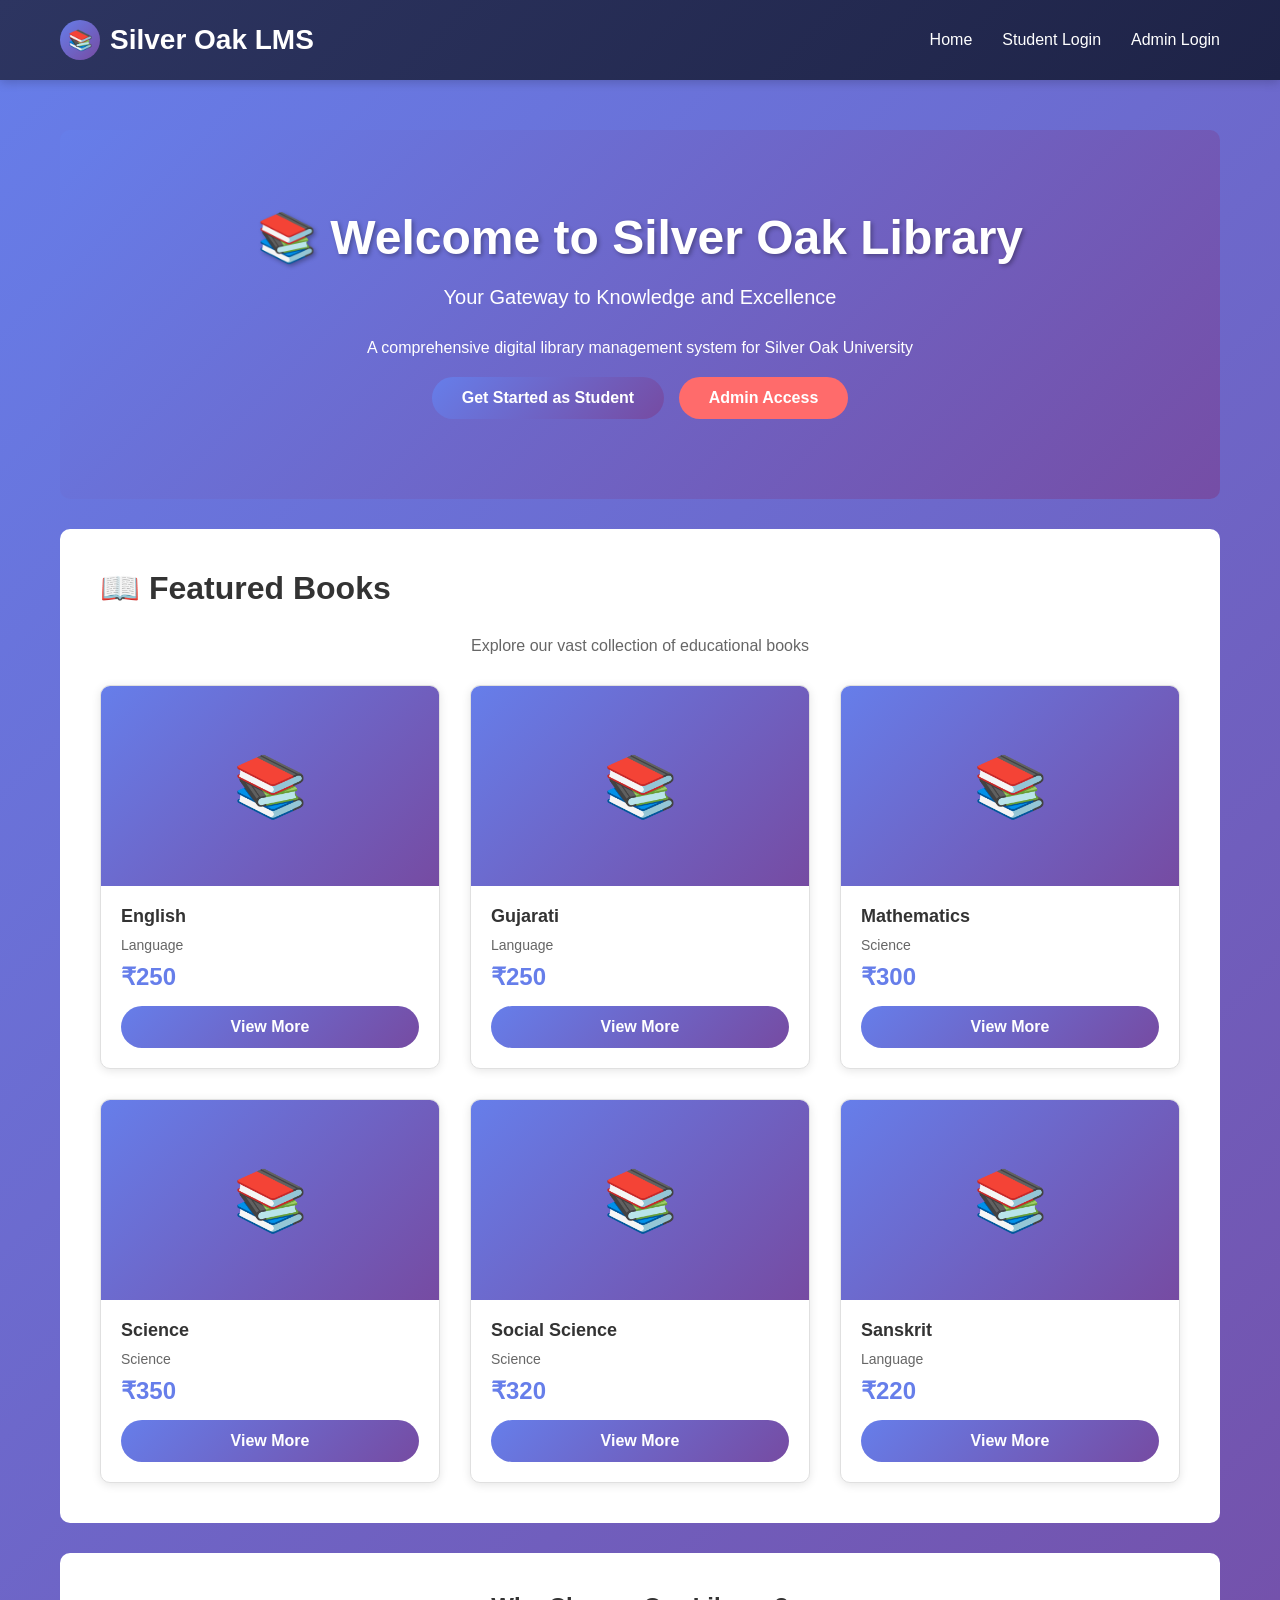
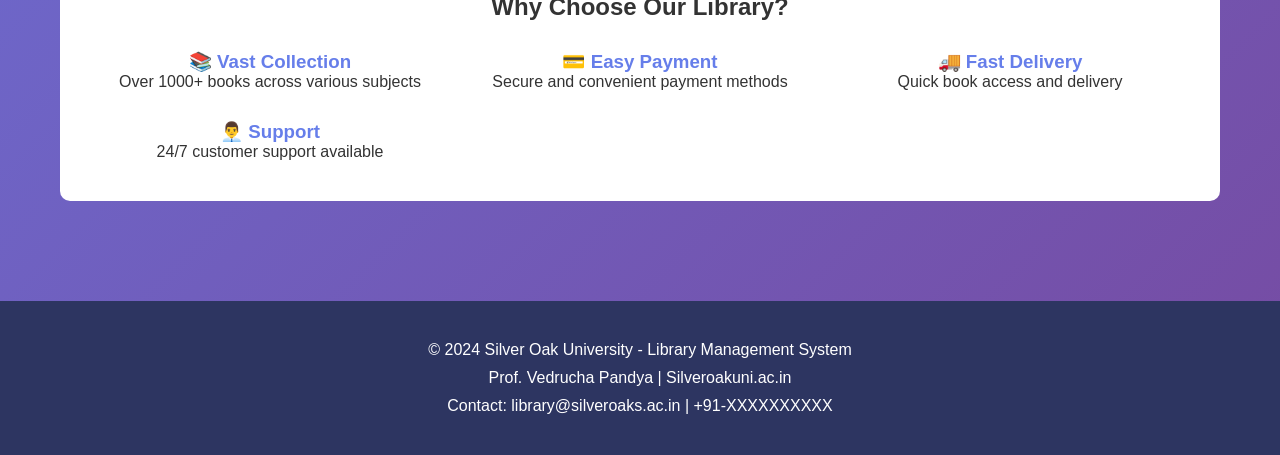
==== public/index.html @ df318f59 "my new website" ====
<!DOCTYPE html>
<html lang="en">
<head>
    <meta charset="UTF-8">
    <meta name="viewport" content="width=device-width, initial-scale=1.0">
    <title>Silver Oak Library Management System</title>
    <link rel="stylesheet" href="css/style.css">
</head>
<body>
    <header>
        <div class="navbar">
            <div class="logo">
                <div class="logo-icon">📚</div>
                Silver Oak LMS
            </div>
            <nav>
                <ul>
                    <li><a href="index.html">Home</a></li>
                    <li><a href="student-login.html">Student Login</a></li>
                    <li><a href="admin-login.html">Admin Login</a></li>
                </ul>
            </nav>
        </div>
    </header>

    <div class="container">
        <div class="hero">
            <h1>📚 Welcome to Silver Oak Library</h1>
            <p>Your Gateway to Knowledge and Excellence</p>
            <p style="font-size: 16px; margin-bottom: 20px;">A comprehensive digital library management system for Silver Oak University</p>
            <a href="student-login.html" class="btn">Get Started as Student</a>
            <a href="admin-login.html" class="btn" style="background: #ff6b6b; margin-left: 10px;">Admin Access</a>
        </div>

        <section class="books-section">
            <h2 class="section-title">📖 Featured Books</h2>
            <p style="text-align: center; color: #666; margin-bottom: 30px;">Explore our vast collection of educational books</p>
            <div class="books-grid" id="featured-books">
                <!-- Books will be loaded by JavaScript -->
            </div>
        </section>

        <section style="background: white; padding: 40px; border-radius: 10px; margin: 30px 0; text-align: center;">
            <h2>Why Choose Our Library?</h2>
            <div style="display: grid; grid-template-columns: repeat(auto-fit, minmax(250px, 1fr)); gap: 30px; margin-top: 30px;">
                <div>
                    <h3 style="color: #667eea;">📚 Vast Collection</h3>
                    <p>Over 1000+ books across various subjects</p>
                </div>
                <div>
                    <h3 style="color: #667eea;">💳 Easy Payment</h3>
                    <p>Secure and convenient payment methods</p>
                </div>
                <div>
                    <h3 style="color: #667eea;">🚚 Fast Delivery</h3>
                    <p>Quick book access and delivery</p>
                </div>
                <div>
                    <h3 style="color: #667eea;">👨‍💼 Support</h3>
                    <p>24/7 customer support available</p>
                </div>
            </div>
        </section>
    </div>

    <footer>
        <p>&copy; 2024 Silver Oak University - Library Management System</p>
        <p>Prof. Vedrucha Pandya | Silveroakuni.ac.in</p>
        <p>Contact: library@silveroaks.ac.in | +91-XXXXXXXXXX</p>
    </footer>

    <script src="js/app.js"></script>
    <script>
        // Display featured books on home page
        function displayFeaturedBooks() {
            const container = document.getElementById('featured-books');
            if (!container) return;

            const featured = books.slice(0, 6);
            let html = '';

            featured.forEach(book => {
                html += `
                    <div class="book-card">
                        <div class="book-image">📚</div>
                        <div class="book-content">
                            <div class="book-title">${book.name}</div>
                            <div class="book-author">${book.category}</div>
                            <div class="book-price">₹${book.price}</div>
                            <div class="book-actions">
                                <a href="student-login.html" class="btn" style="width: 100%; text-align: center;">View More</a>
                            </div>
                        </div>
                    </div>
                `;
            });

            container.innerHTML = html;
        }

        window.addEventListener('load', displayFeaturedBooks);
    </script>
</body>
</html>
---- public/css/style.css ----
* {
    margin: 0;
    padding: 0;
    box-sizing: border-box;
}

body {
    font-family: 'Segoe UI', Tahoma, Geneva, Verdana, sans-serif;
    background: linear-gradient(135deg, #667eea 0%, #764ba2 100%);
    min-height: 100vh;
    color: #333;
}

/* Header & Navigation */
header {
    background: linear-gradient(135deg, #2d3561 0%, #1e2347 100%);
    color: white;
    padding: 20px 0;
    box-shadow: 0 2px 10px rgba(0,0,0,0.2);
}

.navbar {
    max-width: 1200px;
    margin: 0 auto;
    display: flex;
    justify-content: space-between;
    align-items: center;
    padding: 0 20px;
}

.logo {
    font-size: 28px;
    font-weight: bold;
    display: flex;
    align-items: center;
    gap: 10px;
}

.logo-icon {
    width: 40px;
    height: 40px;
    background: linear-gradient(135deg, #667eea 0%, #764ba2 100%);
    border-radius: 50%;
    display: flex;
    align-items: center;
    justify-content: center;
    font-size: 20px;
}

nav ul {
    list-style: none;
    display: flex;
    gap: 30px;
    align-items: center;
}

nav a {
    color: white;
    text-decoration: none;
    transition: 0.3s;
    font-weight: 500;
}

nav a:hover {
    color: #667eea;
}

.user-info {
    display: flex;
    gap: 20px;
    align-items: center;
}

.btn-logout {
    background: #ff6b6b;
    color: white;
    padding: 8px 16px;
    border: none;
    border-radius: 5px;
    cursor: pointer;
    transition: 0.3s;
}

.btn-logout:hover {
    background: #ff5252;
}

/* Container */
.container {
    max-width: 1200px;
    margin: 0 auto;
    padding: 20px;
}

/* Hero Section */
.hero {
    text-align: center;
    color: white;
    padding: 80px 20px;
    background: linear-gradient(135deg, rgba(102, 126, 234, 0.9) 0%, rgba(118, 75, 162, 0.9) 100%);
    border-radius: 10px;
    margin: 30px 0;
}

.hero h1 {
    font-size: 48px;
    margin-bottom: 20px;
    text-shadow: 2px 2px 4px rgba(0,0,0,0.3);
}

.hero p {
    font-size: 20px;
    margin-bottom: 30px;
}

.btn {
    display: inline-block;
    padding: 12px 30px;
    background: linear-gradient(135deg, #667eea 0%, #764ba2 100%);
    color: white;
    text-decoration: none;
    border-radius: 50px;
    transition: 0.3s;
    border: none;
    cursor: pointer;
    font-size: 16px;
    font-weight: 600;
}

.btn:hover {
    transform: translateY(-2px);
    box-shadow: 0 5px 20px rgba(0,0,0,0.3);
}

.btn-secondary {
    background: #ff6b6b;
}

.btn-secondary:hover {
    background: #ff5252;
}

/* Forms */
.form-container {
    background: white;
    padding: 40px;
    border-radius: 10px;
    box-shadow: 0 10px 40px rgba(0,0,0,0.2);
    max-width: 500px;
    margin: 30px auto;
}

.form-group {
    margin-bottom: 20px;
}

label {
    display: block;
    margin-bottom: 8px;
    font-weight: 600;
    color: #333;
}

input, textarea, select {
    width: 100%;
    padding: 12px;
    border: 2px solid #e0e0e0;
    border-radius: 5px;
    font-size: 14px;
    transition: 0.3s;
    font-family: inherit;
}

input:focus, textarea:focus, select:focus {
    outline: none;
    border-color: #667eea;
    box-shadow: 0 0 10px rgba(102, 126, 234, 0.2);
}

.btn-submit {
    width: 100%;
    padding: 12px;
    background: linear-gradient(135deg, #667eea 0%, #764ba2 100%);
    color: white;
    border: none;
    border-radius: 5px;
    font-size: 16px;
    font-weight: 600;
    cursor: pointer;
    transition: 0.3s;
}

.btn-submit:hover {
    transform: translateY(-2px);
    box-shadow: 0 5px 20px rgba(0,0,0,0.3);
}

.form-link {
    text-align: center;
    margin-top: 20px;
    color: #666;
}

.form-link a {
    color: #667eea;
    text-decoration: none;
    font-weight: 600;
}

/* Books Grid */
.books-section {
    background: white;
    padding: 40px;
    border-radius: 10px;
    margin: 30px 0;
}

.section-title {
    font-size: 32px;
    margin-bottom: 30px;
    color: #333;
}

.filter-section {
    display: flex;
    gap: 20px;
    margin-bottom: 30px;
    flex-wrap: wrap;
}

.filter-section select {
    padding: 10px;
    border: 2px solid #667eea;
    border-radius: 5px;
    min-width: 200px;
}

.books-grid {
    display: grid;
    grid-template-columns: repeat(auto-fill, minmax(250px, 1fr));
    gap: 30px;
}

.book-card {
    background: white;
    border: 1px solid #e0e0e0;
    border-radius: 10px;
    overflow: hidden;
    transition: 0.3s;
    box-shadow: 0 2px 10px rgba(0,0,0,0.1);
}

.book-card:hover {
    transform: translateY(-10px);
    box-shadow: 0 10px 30px rgba(0,0,0,0.2);
}

.book-image {
    width: 100%;
    height: 200px;
    background: linear-gradient(135deg, #667eea 0%, #764ba2 100%);
    display: flex;
    align-items: center;
    justify-content: center;
    color: white;
    font-size: 60px;
}

.book-content {
    padding: 20px;
}

.book-title {
    font-size: 18px;
    font-weight: 600;
    margin-bottom: 10px;
    color: #333;
}

.book-author {
    color: #666;
    font-size: 14px;
    margin-bottom: 10px;
}

.book-price {
    font-size: 24px;
    color: #667eea;
    font-weight: 700;
    margin-bottom: 15px;
}

.book-actions {
    display: flex;
    gap: 10px;
}

.book-actions button {
    flex: 1;
    padding: 10px;
    border: none;
    border-radius: 5px;
    cursor: pointer;
    font-weight: 600;
    transition: 0.3s;
}

.btn-add-cart {
    background: #667eea;
    color: white;
}

.btn-add-cart:hover {
    background: #5568d3;
}

.btn-view-details {
    background: #f0f0f0;
    color: #333;
}

.btn-view-details:hover {
    background: #e0e0e0;
}

/* Cart */
.cart-section {
    background: white;
    padding: 40px;
    border-radius: 10px;
    margin: 30px 0;
}

.cart-items {
    margin-bottom: 40px;
}

.cart-item {
    display: flex;
    justify-content: space-between;
    align-items: center;
    padding: 15px;
    border-bottom: 1px solid #e0e0e0;
}

.cart-item-info {
    flex: 1;
}

.cart-item-name {
    font-weight: 600;
    margin-bottom: 5px;
}

.cart-item-price {
    color: #667eea;
    font-weight: 700;
}

.cart-item-actions {
    display: flex;
    gap: 10px;
    align-items: center;
}

.quantity-control {
    display: flex;
    gap: 5px;
    align-items: center;
}

.quantity-control button {
    width: 30px;
    height: 30px;
    border: 1px solid #ddd;
    background: white;
    cursor: pointer;
    border-radius: 3px;
    font-weight: 600;
}

.quantity-control input {
    width: 50px;
    text-align: center;
    border: 1px solid #ddd;
}

.btn-remove {
    background: #ff6b6b;
    color: white;
    padding: 8px 15px;
    border: none;
    border-radius: 5px;
    cursor: pointer;
    font-weight: 600;
}

.btn-remove:hover {
    background: #ff5252;
}

.cart-summary {
    background: #f9f9f9;
    padding: 30px;
    border-radius: 10px;
    text-align: right;
}

.summary-line {
    display: flex;
    justify-content: space-between;
    margin-bottom: 15px;
    font-size: 16px;
}

.summary-line.total {
    font-size: 24px;
    font-weight: 700;
    color: #667eea;
    border-top: 2px solid #ddd;
    padding-top: 15px;
}

.btn-checkout {
    width: 100%;
    background: linear-gradient(135deg, #667eea 0%, #764ba2 100%);
    color: white;
    padding: 15px;
    border: none;
    border-radius: 5px;
    font-size: 18px;
    font-weight: 700;
    cursor: pointer;
    margin-top: 20px;
    transition: 0.3s;
}

.btn-checkout:hover {
    transform: translateY(-2px);
    box-shadow: 0 5px 20px rgba(0,0,0,0.3);
}

/* Payment Page */
.payment-container {
    background: white;
    padding: 40px;
    border-radius: 10px;
    max-width: 600px;
    margin: 30px auto;
    box-shadow: 0 10px 40px rgba(0,0,0,0.2);
}

.payment-header {
    text-align: center;
    margin-bottom: 30px;
}

.payment-header h1 {
    color: #333;
    margin-bottom: 10px;
}

.order-summary {
    background: #f9f9f9;
    padding: 20px;
    border-radius: 5px;
    margin-bottom: 30px;
}

.payment-methods {
    margin: 30px 0;
}

.payment-method {
    display: flex;
    gap: 10px;
    padding: 15px;
    border: 2px solid #e0e0e0;
    border-radius: 5px;
    margin-bottom: 10px;
    cursor: pointer;
    transition: 0.3s;
}

.payment-method:hover {
    border-color: #667eea;
    background: #f9f9f9;
}

.payment-method input[type="radio"] {
    width: auto;
    margin: 0;
}

/* Admin Dashboard */
.admin-header {
    background: linear-gradient(135deg, #2d3561 0%, #1e2347 100%);
    color: white;
    padding: 20px;
    border-radius: 5px;
    margin-bottom: 30px;
}

.admin-header h1 {
    display: flex;
    align-items: center;
    gap: 10px;
}

.admin-nav {
    display: grid;
    grid-template-columns: repeat(auto-fit, minmax(200px, 1fr));
    gap: 20px;
    margin-bottom: 30px;
}

.admin-card {
    background: white;
    padding: 30px;
    border-radius: 10px;
    text-align: center;
    box-shadow: 0 2px 10px rgba(0,0,0,0.1);
    cursor: pointer;
    transition: 0.3s;
}

.admin-card:hover {
    transform: translateY(-5px);
    box-shadow: 0 5px 20px rgba(0,0,0,0.2);
}

.admin-card-icon {
    font-size: 48px;
    margin-bottom: 15px;
}

.admin-card h3 {
    color: #333;
    margin-bottom: 10px;
}

.admin-card p {
    color: #666;
    font-size: 14px;
}

/* Dashboard Cards */
.dashboard-grid {
    display: grid;
    grid-template-columns: repeat(auto-fit, minmax(200px, 1fr));
    gap: 20px;
    margin-bottom: 40px;
}

.stat-card {
    background: white;
    padding: 25px;
    border-radius: 10px;
    box-shadow: 0 2px 10px rgba(0,0,0,0.1);
}

.stat-card h3 {
    color: #666;
    font-size: 14px;
    margin-bottom: 10px;
}

.stat-number {
    font-size: 32px;
    font-weight: 700;
    color: #667eea;
}

/* Tables */
table {
    width: 100%;
    border-collapse: collapse;
    background: white;
    box-shadow: 0 2px 10px rgba(0,0,0,0.1);
    border-radius: 10px;
    overflow: hidden;
}

thead {
    background: linear-gradient(135deg, #667eea 0%, #764ba2 100%);
    color: white;
}

th {
    padding: 15px;
    text-align: left;
    font-weight: 600;
}

td {
    padding: 15px;
    border-bottom: 1px solid #e0e0e0;
}

tbody tr:hover {
    background: #f9f9f9;
}

/* Modal */
.modal {
    display: none;
    position: fixed;
    top: 0;
    left: 0;
    width: 100%;
    height: 100%;
    background: rgba(0,0,0,0.5);
    z-index: 1000;
    align-items: center;
    justify-content: center;
}

.modal.show {
    display: flex;
}

.modal-content {
    background: white;
    padding: 40px;
    border-radius: 10px;
    max-width: 500px;
    width: 90%;
    position: relative;
}

.close-modal {
    position: absolute;
    top: 20px;
    right: 20px;
    font-size: 28px;
    cursor: pointer;
    color: #999;
}

.close-modal:hover {
    color: #333;
}

/* Captcha */
.captcha-section {
    background: #f9f9f9;
    padding: 15px;
    border-radius: 5px;
    margin: 20px 0;
}

.captcha-image {
    background: white;
    padding: 15px;
    border: 2px solid #ddd;
    border-radius: 5px;
    text-align: center;
    font-size: 28px;
    font-weight: 700;
    letter-spacing: 5px;
    margin-bottom: 15px;
    font-family: 'Courier New', monospace;
    color: #667eea;
    min-height: 60px;
    display: flex;
    align-items: center;
    justify-content: center;
}

.captcha-actions {
    display: flex;
    gap: 10px;
}

.btn-refresh-captcha {
    background: #667eea;
    color: white;
    padding: 10px 15px;
    border: none;
    border-radius: 5px;
    cursor: pointer;
    font-weight: 600;
    transition: 0.3s;
    flex: 1;
}

.btn-refresh-captcha:hover {
    background: #5568d3;
}

/* Messages */
.alert {
    padding: 15px;
    border-radius: 5px;
    margin-bottom: 20px;
}

.alert-success {
    background: #d4edda;
    color: #155724;
    border: 1px solid #c3e6cb;
}

.alert-error {
    background: #f8d7da;
    color: #721c24;
    border: 1px solid #f5c6cb;
}

.alert-info {
    background: #d1ecf1;
    color: #0c5460;
    border: 1px solid #bee5eb;
}

/* Footer */
footer {
    background: #2d3561;
    color: white;
    text-align: center;
    padding: 30px;
    margin-top: 50px;
}

footer p {
    margin: 10px 0;
}

/* Responsive */
@media (max-width: 768px) {
    .hero h1 {
        font-size: 32px;
    }

    .books-grid {
        grid-template-columns: repeat(auto-fill, minmax(150px, 1fr));
    }

    nav ul {
        gap: 15px;
        font-size: 14px;
    }

    .form-container {
        padding: 20px;
    }

    .admin-nav {
        grid-template-columns: 1fr;
    }

    .cart-item {
        flex-direction: column;
        align-items: flex-start;
        gap: 10px;
    }

    .summary-line {
        justify-content: space-between;
    }
}
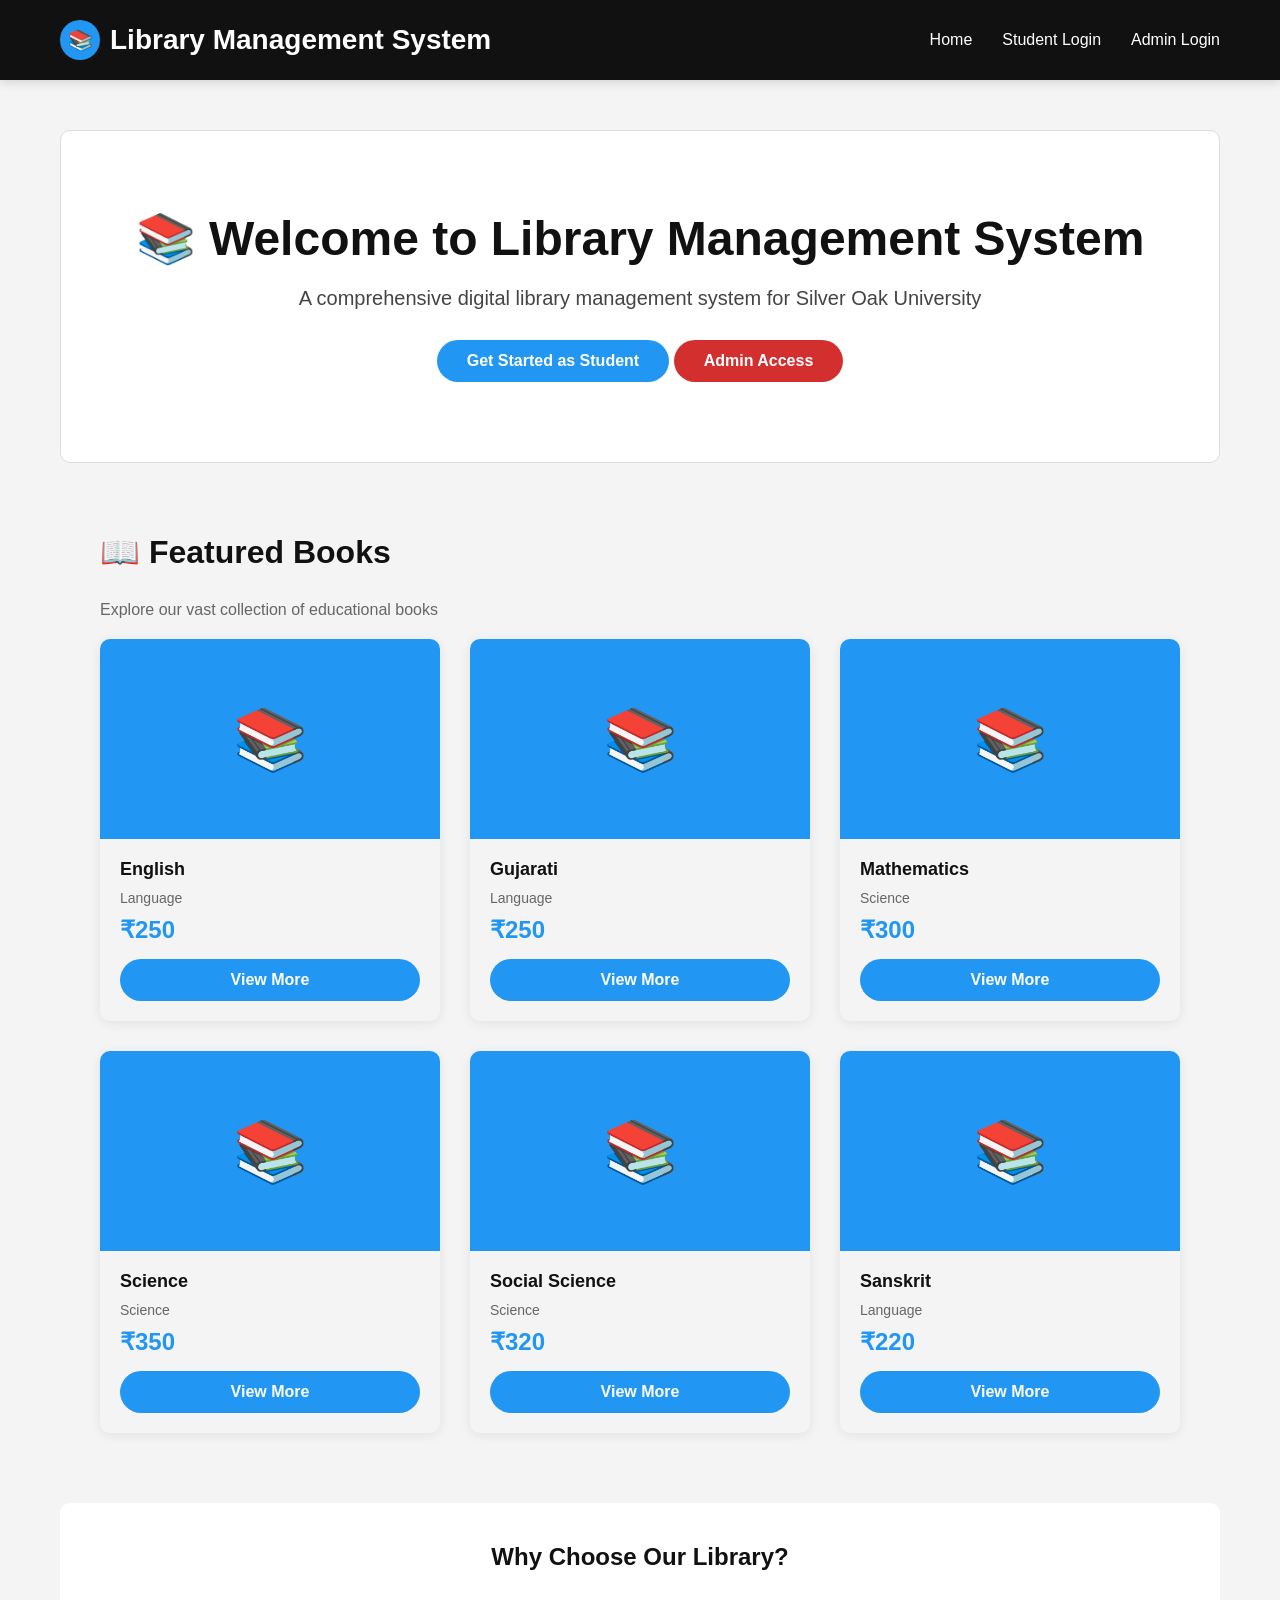
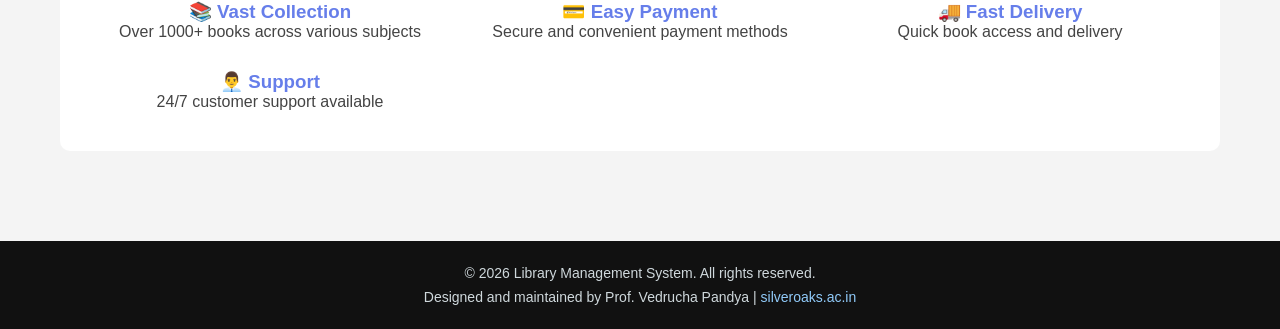
==== commit 06b6e2a1: "new lines are added" ====
--- a/public/index.html
+++ b/public/index.html
@@ -3,7 +3,7 @@
 <head>
     <meta charset="UTF-8">
     <meta name="viewport" content="width=device-width, initial-scale=1.0">
-    <title>Silver Oak Library Management System</title>
+    <title>Library Management System</title>
     <link rel="stylesheet" href="css/style.css">
 </head>
 <body>
@@ -11,7 +11,7 @@
         <div class="navbar">
             <div class="logo">
                 <div class="logo-icon">📚</div>
-                Silver Oak LMS
+                Library Management System
             </div>
             <nav>
                 <ul>
@@ -25,48 +25,48 @@
 
     <div class="container">
         <div class="hero">
-            <h1>📚 Welcome to Silver Oak Library</h1>
-            <p>Your Gateway to Knowledge and Excellence</p>
-            <p style="font-size: 16px; margin-bottom: 20px;">A comprehensive digital library management system for Silver Oak University</p>
+            <h1>📚 Welcome to Library Management System</h1>
+            <p class="hero-description">A comprehensive digital library management system for Silver Oak University</p>
             <a href="student-login.html" class="btn">Get Started as Student</a>
-            <a href="admin-login.html" class="btn" style="background: #ff6b6b; margin-left: 10px;">Admin Access</a>
+            <a href="admin-login.html" class="btn btn-secondary">Admin Access</a>
         </div>
 
         <section class="books-section">
             <h2 class="section-title">📖 Featured Books</h2>
-            <p style="text-align: center; color: #666; margin-bottom: 30px;">Explore our vast collection of educational books</p>
+            <p class="text-muted mb-20">Explore our vast collection of educational books</p>
             <div class="books-grid" id="featured-books">
                 <!-- Books will be loaded by JavaScript -->
             </div>
         </section>
 
-        <section style="background: white; padding: 40px; border-radius: 10px; margin: 30px 0; text-align: center;">
+        <section class="section-panel">
             <h2>Why Choose Our Library?</h2>
-            <div style="display: grid; grid-template-columns: repeat(auto-fit, minmax(250px, 1fr)); gap: 30px; margin-top: 30px;">
-                <div>
-                    <h3 style="color: #667eea;">📚 Vast Collection</h3>
+            <div class="feature-grid">
+                <div class="feature-card">
+                    <h3>📚 Vast Collection</h3>
                     <p>Over 1000+ books across various subjects</p>
                 </div>
-                <div>
-                    <h3 style="color: #667eea;">💳 Easy Payment</h3>
+                <div class="feature-card">
+                    <h3>💳 Easy Payment</h3>
                     <p>Secure and convenient payment methods</p>
                 </div>
-                <div>
-                    <h3 style="color: #667eea;">🚚 Fast Delivery</h3>
+                <div class="feature-card">
+                    <h3>🚚 Fast Delivery</h3>
                     <p>Quick book access and delivery</p>
                 </div>
-                <div>
-                    <h3 style="color: #667eea;">👨‍💼 Support</h3>
+                <div class="feature-card">
+                    <h3>👨‍💼 Support</h3>
                     <p>24/7 customer support available</p>
                 </div>
             </div>
         </section>
     </div>
 
-    <footer>
-        <p>&copy; 2024 Silver Oak University - Library Management System</p>
-        <p>Prof. Vedrucha Pandya | Silveroakuni.ac.in</p>
-        <p>Contact: library@silveroaks.ac.in | +91-XXXXXXXXXX</p>
+    <footer class="site-footer">
+        <div class="footer-inner">
+            <p>© 2026 Library Management System. All rights reserved.</p>
+            <p>Designed and maintained by Prof. Vedrucha Pandya | <a href="https://silveroaks.ac.in" target="_blank" rel="noopener noreferrer">silveroaks.ac.in</a></p>
+        </div>
     </footer>
 
     <script src="js/app.js"></script>
@@ -88,7 +88,7 @@
                             <div class="book-author">${book.category}</div>
                             <div class="book-price">₹${book.price}</div>
                             <div class="book-actions">
-                                <a href="student-login.html" class="btn" style="width: 100%; text-align: center;">View More</a>
+                                <a href="student-login.html" class="btn btn-full">View More</a>
                             </div>
                         </div>
                     </div>
--- a/public/css/style.css
+++ b/public/css/style.css
@@ -1,4 +1,4 @@
-* {
+﻿* {
     margin: 0;
     padding: 0;
     box-sizing: border-box;
@@ -6,17 +6,16 @@
 
 body {
     font-family: 'Segoe UI', Tahoma, Geneva, Verdana, sans-serif;
-    background: linear-gradient(135deg, #667eea 0%, #764ba2 100%);
+    background: #f4f4f4;
     min-height: 100vh;
-    color: #333;
-}
-
-/* Header & Navigation */
+    color: #111;
+}
+
 header {
-    background: linear-gradient(135deg, #2d3561 0%, #1e2347 100%);
-    color: white;
+    background: #111;
+    color: #fff;
     padding: 20px 0;
-    box-shadow: 0 2px 10px rgba(0,0,0,0.2);
+    box-shadow: 0 2px 10px rgba(0, 0, 0, 0.15);
 }
 
 .navbar {
@@ -39,11 +38,12 @@
 .logo-icon {
     width: 40px;
     height: 40px;
-    background: linear-gradient(135deg, #667eea 0%, #764ba2 100%);
+    background: #2196f3;
     border-radius: 50%;
     display: flex;
     align-items: center;
     justify-content: center;
+    color: #fff;
     font-size: 20px;
 }
 
@@ -57,12 +57,12 @@
 nav a {
     color: white;
     text-decoration: none;
-    transition: 0.3s;
+    transition: color 0.2s ease;
     font-weight: 500;
 }
 
 nav a:hover {
-    color: #667eea;
+    color: #90caf9;
 }
 
 .user-info {
@@ -72,55 +72,54 @@
 }
 
 .btn-logout {
-    background: #ff6b6b;
+    background: #d32f2f;
     color: white;
     padding: 8px 16px;
     border: none;
     border-radius: 5px;
     cursor: pointer;
-    transition: 0.3s;
+    transition: background 0.2s ease;
 }
 
 .btn-logout:hover {
-    background: #ff5252;
-}
-
-/* Container */
+    background: #b71c1c;
+}
+
 .container {
     max-width: 1200px;
     margin: 0 auto;
     padding: 20px;
 }
 
-/* Hero Section */
 .hero {
     text-align: center;
-    color: white;
+    color: #111;
     padding: 80px 20px;
-    background: linear-gradient(135deg, rgba(102, 126, 234, 0.9) 0%, rgba(118, 75, 162, 0.9) 100%);
+    background: white;
     border-radius: 10px;
     margin: 30px 0;
+    border: 1px solid #ddd;
 }
 
 .hero h1 {
     font-size: 48px;
     margin-bottom: 20px;
-    text-shadow: 2px 2px 4px rgba(0,0,0,0.3);
 }
 
 .hero p {
     font-size: 20px;
     margin-bottom: 30px;
+    color: #444;
 }
 
 .btn {
     display: inline-block;
     padding: 12px 30px;
-    background: linear-gradient(135deg, #667eea 0%, #764ba2 100%);
+    background: #2196f3;
     color: white;
     text-decoration: none;
     border-radius: 50px;
-    transition: 0.3s;
+    transition: transform 0.2s ease, box-shadow 0.2s ease;
     border: none;
     cursor: pointer;
     font-size: 16px;
@@ -129,23 +128,204 @@
 
 .btn:hover {
     transform: translateY(-2px);
-    box-shadow: 0 5px 20px rgba(0,0,0,0.3);
+    box-shadow: 0 8px 16px rgba(0, 0, 0, 0.12);
 }
 
 .btn-secondary {
-    background: #ff6b6b;
+    background: #d32f2f;
 }
 
 .btn-secondary:hover {
-    background: #ff5252;
-}
-
-/* Forms */
-.form-container {
+    background: #c62828;
+}
+
+.btn-muted {
+    background: #999;
+    color: white;
+}
+
+.btn-muted:hover {
+    background: #777;
+}
+
+.btn-full {
+    width: 100%;
+    text-align: center;
+}
+
+.text-muted {
+    color: #666;
+}
+
+.text-center {
+    text-align: center;
+}
+
+.mt-20 {
+    margin-top: 20px;
+}
+
+.mt-30 {
+    margin-top: 30px;
+}
+
+.mb-20 {
+    margin-bottom: 20px;
+}
+
+.italic {
+    font-style: italic;
+}
+
+.section-panel {
     background: white;
     padding: 40px;
     border-radius: 10px;
-    box-shadow: 0 10px 40px rgba(0,0,0,0.2);
+    margin: 30px 0;
+    text-align: center;
+}
+
+.feature-grid {
+    display: grid;
+    grid-template-columns: repeat(auto-fit, minmax(250px, 1fr));
+    gap: 30px;
+    margin-top: 30px;
+}
+
+.feature-card h3 {
+    color: #667eea;
+}
+
+.feature-card p {
+    color: #444;
+}
+
+.center-controls {
+    text-align: center;
+    margin-top: 20px;
+}
+
+.panel-box {
+    background: #f9f9f9;
+    padding: 15px;
+    border-radius: 5px;
+    border-left: 4px solid #667eea;
+}
+
+.note-box {
+    background: #f0f0f0;
+    padding: 15px;
+    border-radius: 5px;
+    margin-top: 30px;
+    text-align: center;
+}
+
+.button-row {
+    display: flex;
+    gap: 10px;
+    flex-wrap: wrap;
+}
+
+.flex-1 {
+    flex: 1;
+}
+
+.modal-button-row {
+    display: flex;
+    gap: 10px;
+    flex-wrap: wrap;
+    margin-top: 20px;
+}
+
+.empty-state {
+    text-align: center;
+    padding: 40px;
+    color: #666;
+}
+
+.status-pill {
+    padding: 5px 10px;
+    border-radius: 3px;
+    display: inline-block;
+}
+
+.cart-item-total {
+    font-weight: 700;
+    color: #667eea;
+}
+
+.status-success {
+    background: #d4edda;
+    color: #155724;
+}
+
+.status-info {
+    background: #d1ecf1;
+    color: #0c5460;
+}
+
+.btn-gradient {
+    background: linear-gradient(135deg, #667eea 0%, #764ba2 100%);
+}
+
+.payment-label {
+    cursor: pointer;
+    display: block;
+}
+
+.payment-link {
+    color: #667eea;
+    text-decoration: underline;
+}
+
+.checkbox-inline {
+    display: inline-flex;
+    align-items: center;
+    gap: 10px;
+}
+
+.mb-0 {
+    margin-bottom: 0;
+}
+
+.status-info {
+    background: #d1ecf1;
+    color: #0c5460;
+}
+
+.break-word {
+    max-width: 300px;
+    word-wrap: break-word;
+}
+
+.qr-fallback {
+    width: 200px;
+    height: 200px;
+    background: #f0f0f0;
+    border: 2px solid #ddd;
+    display: flex;
+    align-items: center;
+    justify-content: center;
+    font-size: 14px;
+    color: #666;
+    padding: 10px;
+}
+
+.form-header {
+    text-align: center;
+    color: #333;
+    margin-bottom: 30px;
+}
+
+.small-text {
+    color: #666;
+}
+
+
+.form-container {
+    padding: 40px;
+    border-radius: 10px;
+    box-shadow: 0 10px 30px rgba(0, 0, 0, 0.08);
     max-width: 500px;
     margin: 30px auto;
 }
@@ -158,41 +338,47 @@
     display: block;
     margin-bottom: 8px;
     font-weight: 600;
-    color: #333;
-}
-
-input, textarea, select {
+    color: #111;
+}
+
+input,
+textarea,
+select {
     width: 100%;
     padding: 12px;
-    border: 2px solid #e0e0e0;
+    border: 1px solid #ccc;
     border-radius: 5px;
     font-size: 14px;
-    transition: 0.3s;
+    transition: border-color 0.2s ease, box-shadow 0.2s ease;
     font-family: inherit;
-}
-
-input:focus, textarea:focus, select:focus {
+    background: #fff;
+    color: #111;
+}
+
+input:focus,
+textarea:focus,
+select:focus {
     outline: none;
-    border-color: #667eea;
-    box-shadow: 0 0 10px rgba(102, 126, 234, 0.2);
+    border-color: #2196f3;
+    box-shadow: 0 0 8px rgba(33, 150, 243, 0.15);
 }
 
 .btn-submit {
     width: 100%;
     padding: 12px;
-    background: linear-gradient(135deg, #667eea 0%, #764ba2 100%);
+    background: #2196f3;
     color: white;
     border: none;
     border-radius: 5px;
     font-size: 16px;
     font-weight: 600;
     cursor: pointer;
-    transition: 0.3s;
+    transition: transform 0.2s ease, box-shadow 0.2s ease;
 }
 
 .btn-submit:hover {
     transform: translateY(-2px);
-    box-shadow: 0 5px 20px rgba(0,0,0,0.3);
+    box-shadow: 0 8px 16px rgba(0, 0, 0, 0.12);
 }
 
 .form-link {
@@ -202,14 +388,12 @@
 }
 
 .form-link a {
-    color: #667eea;
+    color: #2196f3;
     text-decoration: none;
     font-weight: 600;
 }
 
-/* Books Grid */
 .books-section {
-    background: white;
     padding: 40px;
     border-radius: 10px;
     margin: 30px 0;
@@ -218,7 +402,7 @@
 .section-title {
     font-size: 32px;
     margin-bottom: 30px;
-    color: #333;
+    color: #111;
 }
 
 .filter-section {
@@ -230,7 +414,7 @@
 
 .filter-section select {
     padding: 10px;
-    border: 2px solid #667eea;
+    border: 1px solid #ccc;
     border-radius: 5px;
     min-width: 200px;
 }
@@ -242,23 +426,21 @@
 }
 
 .book-card {
-    background: white;
-    border: 1px solid #e0e0e0;
     border-radius: 10px;
     overflow: hidden;
-    transition: 0.3s;
-    box-shadow: 0 2px 10px rgba(0,0,0,0.1);
+    transition: transform 0.2s ease, box-shadow 0.2s ease;
+    box-shadow: 0 2px 12px rgba(0, 0, 0, 0.08);
 }
 
 .book-card:hover {
-    transform: translateY(-10px);
-    box-shadow: 0 10px 30px rgba(0,0,0,0.2);
+    transform: translateY(-6px);
+    box-shadow: 0 10px 25px rgba(0, 0, 0, 0.12);
 }
 
 .book-image {
     width: 100%;
     height: 200px;
-    background: linear-gradient(135deg, #667eea 0%, #764ba2 100%);
+    background: #2196f3;
     display: flex;
     align-items: center;
     justify-content: center;
@@ -272,9 +454,8 @@
 
 .book-title {
     font-size: 18px;
-    font-weight: 600;
+    font-weight: 700;
     margin-bottom: 10px;
-    color: #333;
 }
 
 .book-author {
@@ -285,7 +466,7 @@
 
 .book-price {
     font-size: 24px;
-    color: #667eea;
+    color: #2196f3;
     font-weight: 700;
     margin-bottom: 15px;
 }
@@ -302,30 +483,28 @@
     border-radius: 5px;
     cursor: pointer;
     font-weight: 600;
-    transition: 0.3s;
+    transition: background 0.2s ease;
 }
 
 .btn-add-cart {
-    background: #667eea;
+    background: #2196f3;
     color: white;
 }
 
 .btn-add-cart:hover {
-    background: #5568d3;
+    background: #1976d2;
 }
 
 .btn-view-details {
     background: #f0f0f0;
-    color: #333;
+    color: #111;
 }
 
 .btn-view-details:hover {
     background: #e0e0e0;
 }
 
-/* Cart */
 .cart-section {
-    background: white;
     padding: 40px;
     border-radius: 10px;
     margin: 30px 0;
@@ -341,6 +520,7 @@
     align-items: center;
     padding: 15px;
     border-bottom: 1px solid #e0e0e0;
+    background: #fff;
 }
 
 .cart-item-info {
@@ -353,7 +533,7 @@
 }
 
 .cart-item-price {
-    color: #667eea;
+    color: #2196f3;
     font-weight: 700;
 }
 
@@ -386,7 +566,7 @@
 }
 
 .btn-remove {
-    background: #ff6b6b;
+    background: #d32f2f;
     color: white;
     padding: 8px 15px;
     border: none;
@@ -396,7 +576,7 @@
 }
 
 .btn-remove:hover {
-    background: #ff5252;
+    background: #c62828;
 }
 
 .cart-summary {
@@ -416,14 +596,14 @@
 .summary-line.total {
     font-size: 24px;
     font-weight: 700;
-    color: #667eea;
+    color: #2196f3;
     border-top: 2px solid #ddd;
     padding-top: 15px;
 }
 
 .btn-checkout {
     width: 100%;
-    background: linear-gradient(135deg, #667eea 0%, #764ba2 100%);
+    background: #2196f3;
     color: white;
     padding: 15px;
     border: none;
@@ -432,22 +612,20 @@
     font-weight: 700;
     cursor: pointer;
     margin-top: 20px;
-    transition: 0.3s;
+    transition: transform 0.2s ease, box-shadow 0.2s ease;
 }
 
 .btn-checkout:hover {
     transform: translateY(-2px);
-    box-shadow: 0 5px 20px rgba(0,0,0,0.3);
-}
-
-/* Payment Page */
+    box-shadow: 0 8px 16px rgba(0, 0, 0, 0.12);
+}
+
 .payment-container {
-    background: white;
     padding: 40px;
     border-radius: 10px;
     max-width: 600px;
     margin: 30px auto;
-    box-shadow: 0 10px 40px rgba(0,0,0,0.2);
+    box-shadow: 0 10px 40px rgba(0, 0, 0, 0.1);
 }
 
 .payment-header {
@@ -456,7 +634,7 @@
 }
 
 .payment-header h1 {
-    color: #333;
+    color: #111;
     margin-bottom: 10px;
 }
 
@@ -479,12 +657,17 @@
     border-radius: 5px;
     margin-bottom: 10px;
     cursor: pointer;
-    transition: 0.3s;
+    transition: border-color 0.2s ease, background 0.2s ease;
 }
 
 .payment-method:hover {
-    border-color: #667eea;
+    border-color: #2196f3;
     background: #f9f9f9;
+}
+
+.payment-method.active {
+    border-color: #2196f3;
+    background: rgba(33, 150, 243, 0.08);
 }
 
 .payment-method input[type="radio"] {
@@ -492,9 +675,8 @@
     margin: 0;
 }
 
-/* Admin Dashboard */
 .admin-header {
-    background: linear-gradient(135deg, #2d3561 0%, #1e2347 100%);
+    background: #111;
     color: white;
     padding: 20px;
     border-radius: 5px;
@@ -515,27 +697,25 @@
 }
 
 .admin-card {
-    background: white;
     padding: 30px;
     border-radius: 10px;
     text-align: center;
-    box-shadow: 0 2px 10px rgba(0,0,0,0.1);
-    cursor: pointer;
-    transition: 0.3s;
+    box-shadow: 0 2px 10px rgba(0, 0, 0, 0.1);
 }
 
 .admin-card:hover {
     transform: translateY(-5px);
-    box-shadow: 0 5px 20px rgba(0,0,0,0.2);
+    box-shadow: 0 5px 20px rgba(0, 0, 0, 0.12);
 }
 
 .admin-card-icon {
     font-size: 48px;
     margin-bottom: 15px;
+    color: #2196f3;
 }
 
 .admin-card h3 {
-    color: #333;
+    color: #111;
     margin-bottom: 10px;
 }
 
@@ -544,7 +724,6 @@
     font-size: 14px;
 }
 
-/* Dashboard Cards */
 .dashboard-grid {
     display: grid;
     grid-template-columns: repeat(auto-fit, minmax(200px, 1fr));
@@ -553,10 +732,9 @@
 }
 
 .stat-card {
-    background: white;
     padding: 25px;
     border-radius: 10px;
-    box-shadow: 0 2px 10px rgba(0,0,0,0.1);
+    box-shadow: 0 2px 10px rgba(0, 0, 0, 0.1);
 }
 
 .stat-card h3 {
@@ -568,21 +746,20 @@
 .stat-number {
     font-size: 32px;
     font-weight: 700;
-    color: #667eea;
-}
-
-/* Tables */
+    color: #2196f3;
+}
+
 table {
     width: 100%;
     border-collapse: collapse;
     background: white;
-    box-shadow: 0 2px 10px rgba(0,0,0,0.1);
+    box-shadow: 0 2px 10px rgba(0, 0, 0, 0.1);
     border-radius: 10px;
     overflow: hidden;
 }
 
 thead {
-    background: linear-gradient(135deg, #667eea 0%, #764ba2 100%);
+    background: #111;
     color: white;
 }
 
@@ -601,7 +778,6 @@
     background: #f9f9f9;
 }
 
-/* Modal */
 .modal {
     display: none;
     position: fixed;
@@ -609,7 +785,7 @@
     left: 0;
     width: 100%;
     height: 100%;
-    background: rgba(0,0,0,0.5);
+    background: rgba(0, 0, 0, 0.5);
     z-index: 1000;
     align-items: center;
     justify-content: center;
@@ -617,15 +793,6 @@
 
 .modal.show {
     display: flex;
-}
-
-.modal-content {
-    background: white;
-    padding: 40px;
-    border-radius: 10px;
-    max-width: 500px;
-    width: 90%;
-    position: relative;
 }
 
 .close-modal {
@@ -641,121 +808,105 @@
     color: #333;
 }
 
-/* Captcha */
 .captcha-section {
     background: #f9f9f9;
-    padding: 15px;
-    border-radius: 5px;
+    padding: 18px;
+    border-radius: 12px;
     margin: 20px 0;
+    border: 1px solid #d8e3ef;
+}
+
+.captcha-section label {
+    display: block;
+    margin-bottom: 10px;
+    font-weight: 700;
+    color: #111;
 }
 
 .captcha-image {
-    background: white;
-    padding: 15px;
-    border: 2px solid #ddd;
-    border-radius: 5px;
-    text-align: center;
-    font-size: 28px;
+    display: inline-flex;
+    align-items: center;
+    justify-content: center;
+    min-width: 220px;
+    padding: 18px 24px;
+    font-family: 'Courier New', Courier, monospace;
+    font-size: 24px;
+    letter-spacing: 10px;
+    color: #102a43;
+    background: linear-gradient(135deg, #eaf1fb 0%, #dbe8f6 100%);
+    border: 1px solid #b0c4de;
+    border-radius: 12px;
+    box-shadow: inset 0 0 0 1px rgba(255,255,255,0.8), 0 6px 18px rgba(16, 42, 67, 0.08);
+    position: relative;
+    text-transform: uppercase;
+}
+
+.captcha-image::before,
+.captcha-image::after {
+    content: '';
+    position: absolute;
+    width: 100%;
+    height: 100%;
+    top: 0;
+    left: 0;
+    pointer-events: none;
+}
+
+.captcha-image::before {
+    background-image: linear-gradient(135deg, rgba(255,255,255,0.35) 0%, transparent 25%, transparent 75%, rgba(255,255,255,0.35) 100%);
+    opacity: 0.4;
+}
+
+.captcha-image::after {
+    background-image: radial-gradient(circle at 20% 20%, rgba(255,255,255,0.45), transparent 20%), radial-gradient(circle at 80% 80%, rgba(255,255,255,0.25), transparent 15%);
+    opacity: 0.5;
+}
+
+.btn-refresh-captcha {
+    margin-top: 16px;
+    padding: 12px 18px;
+    border: none;
+    border-radius: 10px;
+    background: #2196f3;
+    color: #fff;
     font-weight: 700;
-    letter-spacing: 5px;
-    margin-bottom: 15px;
-    font-family: 'Courier New', monospace;
-    color: #667eea;
-    min-height: 60px;
-    display: flex;
-    align-items: center;
-    justify-content: center;
-}
-
-.captcha-actions {
-    display: flex;
-    gap: 10px;
-}
-
-.btn-refresh-captcha {
-    background: #667eea;
-    color: white;
-    padding: 10px 15px;
-    border: none;
-    border-radius: 5px;
-    cursor: pointer;
-    font-weight: 600;
-    transition: 0.3s;
-    flex: 1;
+    cursor: pointer;
+    transition: background 0.2s ease, transform 0.2s ease;
 }
 
 .btn-refresh-captcha:hover {
-    background: #5568d3;
-}
-
-/* Messages */
-.alert {
-    padding: 15px;
-    border-radius: 5px;
-    margin-bottom: 20px;
-}
-
-.alert-success {
-    background: #d4edda;
-    color: #155724;
-    border: 1px solid #c3e6cb;
-}
-
-.alert-error {
-    background: #f8d7da;
-    color: #721c24;
-    border: 1px solid #f5c6cb;
-}
-
-.alert-info {
-    background: #d1ecf1;
-    color: #0c5460;
-    border: 1px solid #bee5eb;
-}
-
-/* Footer */
-footer {
-    background: #2d3561;
-    color: white;
-    text-align: center;
-    padding: 30px;
-    margin-top: 50px;
-}
-
-footer p {
-    margin: 10px 0;
-}
-
-/* Responsive */
-@media (max-width: 768px) {
-    .hero h1 {
-        font-size: 32px;
-    }
-
-    .books-grid {
-        grid-template-columns: repeat(auto-fill, minmax(150px, 1fr));
-    }
-
-    nav ul {
-        gap: 15px;
-        font-size: 14px;
-    }
-
-    .form-container {
-        padding: 20px;
-    }
-
-    .admin-nav {
-        grid-template-columns: 1fr;
-    }
-
-    .cart-item {
-        flex-direction: column;
-        align-items: flex-start;
-        gap: 10px;
-    }
-
-    .summary-line {
-        justify-content: space-between;
-    }
-}
+    background: #1976d2;
+    transform: translateY(-1px);
+}
+
+.btn-refresh-captcha:active {
+    transform: translateY(0);
+}
+
+footer,
+.site-footer {
+    background: #111;
+    color: #f4f4f4;
+    padding: 24px 0;
+    text-align: center;
+    margin-top: 40px;
+}
+
+.footer-inner {
+    max-width: 1200px;
+    margin: 0 auto;
+    display: flex;
+    flex-direction: column;
+    gap: 8px;
+    font-size: 14px;
+    color: #cfd8dc;
+}
+
+.footer-inner a {
+    color: #90caf9;
+    text-decoration: none;
+}
+
+.footer-inner a:hover {
+    text-decoration: underline;
+}
